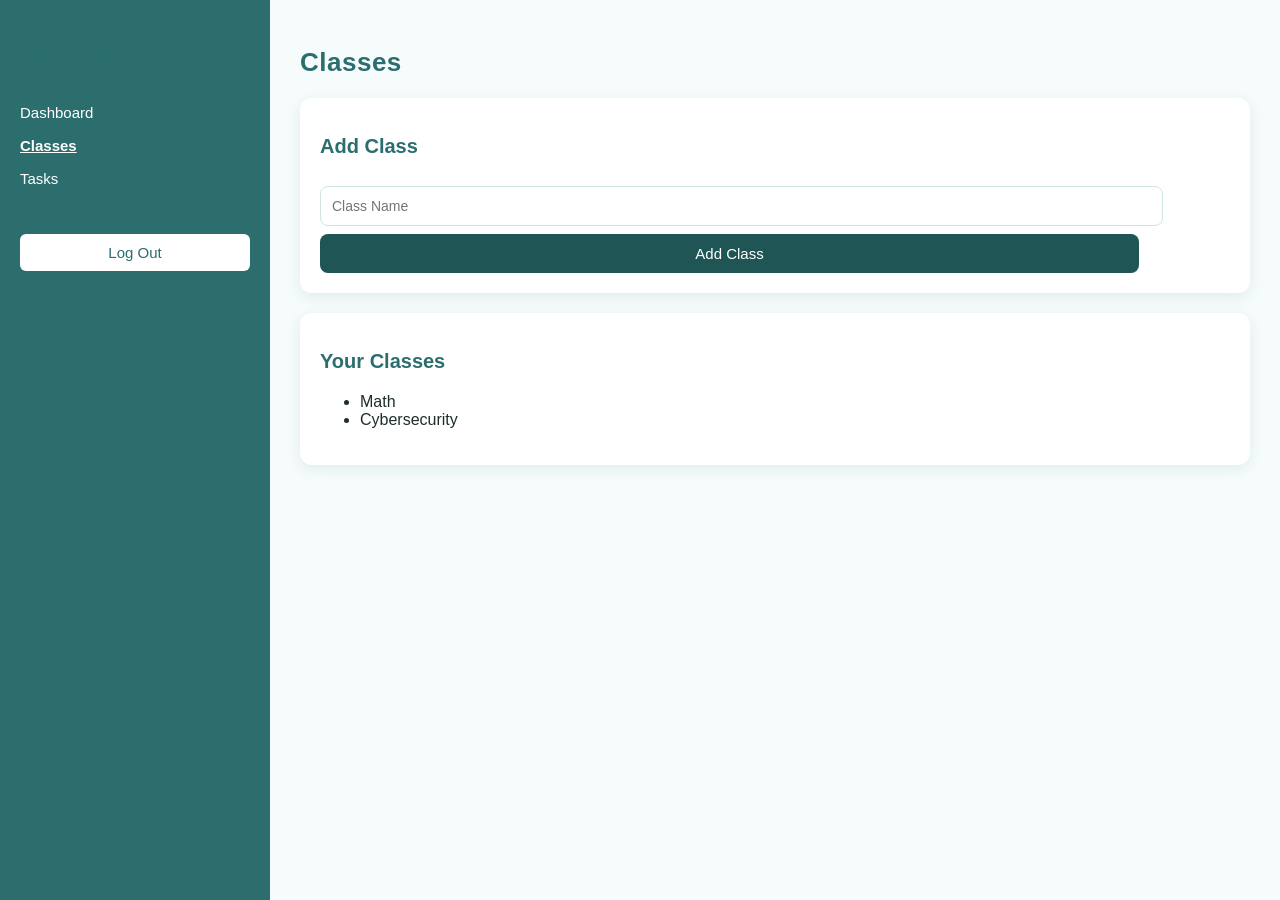
==== web-app/classes-page.html @ 4fe6db79 "initial clean project commit" ====
<!DOCTYPE html>
<html lang="en">
<head>
  <meta charset="UTF-8">
  <title>Classes</title>
  <link rel="stylesheet" href="styles.css">
</head>
<body>

<div class="dashboard-page">

  <div class="sidebar">
    <h2 class="logo">Study Planner</h2>

    <ul class="nav-links">
      <li><a href="dashboard.html">Dashboard</a></li>
      <li><a href="classes.html" class="active">Classes</a></li>
      <li><a href="tasks.html">Tasks</a></li>
    </ul>

    <button class="logout-btn" onclick="logout()">Log Out</button>
  </div>

  <div class="main-content">
    <h1>Classes</h1>

    <div class="dashboard-box">
      <h2>Add Class</h2>

      <input type="text" placeholder="Class Name" id="className">
      <button onclick="addClass()">Add Class</button>
    </div>

    <div class="dashboard-box">
      <h2>Your Classes</h2>
      <ul id="classList">
        <li>Math</li>
        <li>Cybersecurity</li>
      </ul>
    </div>
  </div>

</div>

<script src="app.js"></script>
</body>
</html>
---- web-app/styles.css ----
/* GLOBAL */
body {
  margin: 0;
  font-family: 'Poppins', sans-serif;
  background: #dff5f5;
  color: #1f2d2d;
}

/* LOGIN / SIMPLE PAGES */
.login-container {
  width: 340px;
  margin: 120px auto;
  padding: 35px 30px;
  background: #ffffff;
  border-radius: 14px;
  text-align: center;
  box-shadow: 0px 8px 25px rgba(44, 110, 110, 0.15);
}

/* HEADINGS */
h1 {
  font-size: 26px;
  margin-bottom: 10px;
  color: #2c6e6e;
  letter-spacing: 0.5px;
}

h2 {
  font-size: 20px;
  margin-bottom: 20px;
  color: #2c6e6e;
}

/* SMALL TEXT */
.subtitle {
  font-size: 14px;
  color: #6b8f8f;
  margin-bottom: 20px;
}

/* INPUTS */
input, select {
  width: 90%;
  padding: 11px;
  margin: 8px 0;
  border: 1px solid #d0e4e4;
  border-radius: 8px;
  font-size: 14px;
  outline: none;
}

input:focus {
  border-color: #2c6e6e;
}

input, select {
  width: 90%;
  padding: 11px;
  margin: 8px 0;
  border: 1px solid #d0e4e4;
  border-radius: 8px;
  font-size: 14px;
  outline: none;
  font-family: 'Poppins', sans-serif;
}

/* PASSWORD */
.password-container {
  position: relative;
}

.password-container span {
  position: absolute;
  right: 20px;
  top: 14px;
  font-size: 12px;
  cursor: pointer;
  color: #2c6e6e;
}

/* LINKS */
.forgot-password {
  font-size: 13px;
  margin-top: 4px;
  margin-bottom: 15px;
  color: #2c6e6e;
  cursor: pointer;
}

.forgot-password:hover {
  text-decoration: underline;
}

.register-link {
  font-size: 13px;
  margin-top: 15px;
}

.register-link span {
  color: #2c6e6e;
  cursor: pointer;
}

.register-link span:hover {
  text-decoration: underline;
}

/* BUTTON */
button {
  width: 90%;
  padding: 11px;
  background: #1f5555; /* darker teal */
  color: white;
  border: none;
  border-radius: 8px;
  font-size: 15px;
  font-weight: 500;
  cursor: pointer;
  transition: 0.2s;
}

button:hover {
  background: #174444; /* even darker on hover */
}

/* DASHBOARD LAYOUT */
.dashboard-page {
  display: flex;
  min-height: 100vh;
}

/* SIDEBAR */
.sidebar {
  width: 230px;
  background: #2c6e6e;
  color: white;
  padding: 30px 20px;
}

.logo {
  font-size: 22px;
  margin-bottom: 30px;
}

/* NAV */
.nav-links {
  list-style: none;
  padding: 0;
}

.nav-links li {
  margin-bottom: 15px;
}

.nav-links a {
  color: white;
  text-decoration: none;
  font-size: 15px;
}

.nav-links a.active {
  font-weight: bold;
  text-decoration: underline;
}

/* LOGOUT BUTTON */
.logout-btn {
  margin-top: 30px;
  padding: 10px;
  width: 100%;
  background: white;
  color: #2c6e6e;
  border-radius: 6px;
}

/* MAIN */
.main-content {
  flex: 1;
  padding: 30px;
  background: #f6fbfb;
}

/* TOPBAR */
.topbar h1 {
  margin: 0;
}

.topbar p {
  margin-top: 5px;
  color: #6b8f8f;
}

/* CARDS */
.summary-cards {
  display: flex;
  gap: 20px;
  margin-top: 25px;
  margin-bottom: 30px;
}

.card {
  background: white;
  padding: 20px;
  border-radius: 12px;
  flex: 1;
  box-shadow: 0px 4px 14px rgba(44, 110, 110, 0.1);
}

.card h3 {
  margin: 0;
  font-size: 14px;
}

.card p {
  font-size: 26px;
  margin-top: 10px;
  font-weight: bold;
}

/* BOXES */
.dashboard-box {
  background: white;
  padding: 20px;
  border-radius: 12px;
  margin-top: 20px;
  box-shadow: 0px 4px 14px rgba(44, 110, 110, 0.1);
}
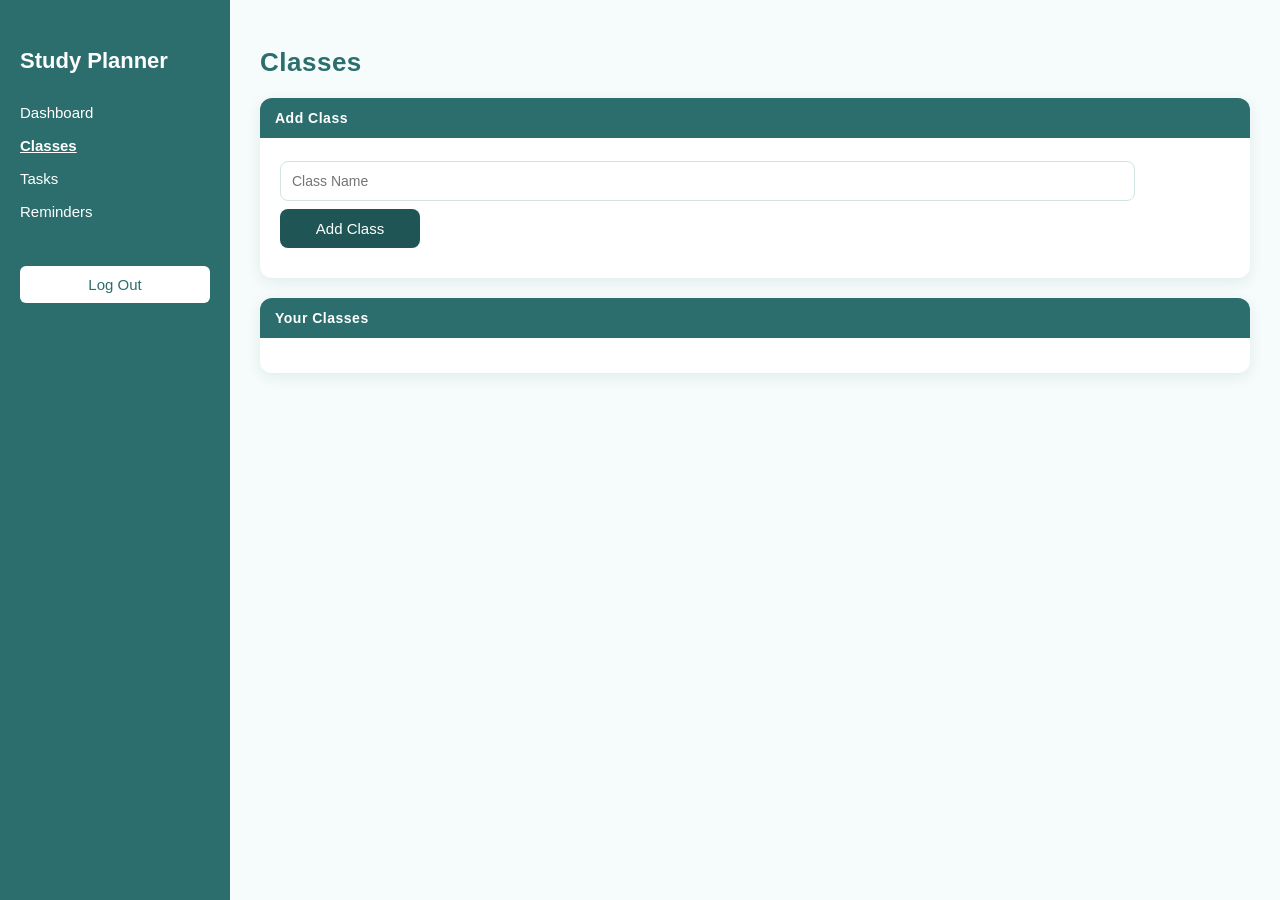
==== commit fecf4364: "updated web-app frontend (dashboard, reminders, tasks fixes)" ====
--- a/web-app/classes-page.html
+++ b/web-app/classes-page.html
@@ -2,46 +2,47 @@
 <html lang="en">
 <head>
   <meta charset="UTF-8">
+  <meta name="viewport" content="width=device-width, initial-scale=1.0">
   <title>Classes</title>
   <link rel="stylesheet" href="styles.css">
 </head>
 <body>
 
-<div class="dashboard-page">
+  <div class="dashboard-page">
 
-  <div class="sidebar">
-    <h2 class="logo">Study Planner</h2>
+    <div class="sidebar">
+      <h2 class="logo">Study Planner</h2>
 
-    <ul class="nav-links">
-      <li><a href="dashboard.html">Dashboard</a></li>
-      <li><a href="classes.html" class="active">Classes</a></li>
-      <li><a href="tasks.html">Tasks</a></li>
-    </ul>
+      <ul class="nav-links">
+        <li><a href="dashboard.html">Dashboard</a></li>
+        <li><a href="classes-page.html" class="active">Classes</a></li>
+        <li><a href="task-list.html">Tasks</a></li>
+        <li><a href="reminders.html">Reminders</a></li>
+      </ul>
 
-    <button class="logout-btn" onclick="logout()">Log Out</button>
+      <button class="logout-btn" onclick="logout()">Log Out</button>
+    </div>
+
+    <div class="main-content">
+      <h1>Classes</h1>
+
+      <div class="dashboard-box">
+        <h2>Add Class</h2>
+
+        <input type="text" placeholder="Class Name" id="className">
+        <button type="button" onclick="addClass()">Add Class</button>
+
+        <p id="classMessage"></p>
+      </div>
+
+      <div class="dashboard-box">
+        <h2>Your Classes</h2>
+        <ul id="classList"></ul>
+      </div>
+    </div>
+
   </div>
 
-  <div class="main-content">
-    <h1>Classes</h1>
-
-    <div class="dashboard-box">
-      <h2>Add Class</h2>
-
-      <input type="text" placeholder="Class Name" id="className">
-      <button onclick="addClass()">Add Class</button>
-    </div>
-
-    <div class="dashboard-box">
-      <h2>Your Classes</h2>
-      <ul id="classList">
-        <li>Math</li>
-        <li>Cybersecurity</li>
-      </ul>
-    </div>
-  </div>
-
-</div>
-
-<script src="app.js"></script>
+  <script src="app.js"></script>
 </body>
 </html>
--- a/web-app/styles.css
+++ b/web-app/styles.css
@@ -1,4 +1,4 @@
-/* GLOBAL */
+/* ===================== GLOBAL ===================== */
 body {
   margin: 0;
   font-family: 'Poppins', sans-serif;
@@ -6,7 +6,7 @@
   color: #1f2d2d;
 }
 
-/* LOGIN / SIMPLE PAGES */
+/* ===================== LOGIN / SIMPLE PAGES ===================== */
 .login-container {
   width: 340px;
   margin: 120px auto;
@@ -17,7 +17,7 @@
   box-shadow: 0px 8px 25px rgba(44, 110, 110, 0.15);
 }
 
-/* HEADINGS */
+/* ===================== HEADINGS ===================== */
 h1 {
   font-size: 26px;
   margin-bottom: 10px;
@@ -31,29 +31,16 @@
   color: #2c6e6e;
 }
 
-/* SMALL TEXT */
+/* ===================== SMALL TEXT ===================== */
 .subtitle {
   font-size: 14px;
   color: #6b8f8f;
   margin-bottom: 20px;
 }
 
-/* INPUTS */
-input, select {
-  width: 90%;
-  padding: 11px;
-  margin: 8px 0;
-  border: 1px solid #d0e4e4;
-  border-radius: 8px;
-  font-size: 14px;
-  outline: none;
-}
-
-input:focus {
-  border-color: #2c6e6e;
-}
-
-input, select {
+/* ===================== INPUTS ===================== */
+input,
+select {
   width: 90%;
   padding: 11px;
   margin: 8px 0;
@@ -62,9 +49,15 @@
   font-size: 14px;
   outline: none;
   font-family: 'Poppins', sans-serif;
-}
-
-/* PASSWORD */
+  box-sizing: border-box;
+}
+
+input:focus,
+select:focus {
+  border-color: #2c6e6e;
+}
+
+/* ===================== PASSWORD ===================== */
 .password-container {
   position: relative;
 }
@@ -78,7 +71,7 @@
   color: #2c6e6e;
 }
 
-/* LINKS */
+/* ===================== LINKS ===================== */
 .forgot-password {
   font-size: 13px;
   margin-top: 4px;
@@ -105,11 +98,11 @@
   text-decoration: underline;
 }
 
-/* BUTTON */
+/* ===================== BUTTONS ===================== */
 button {
   width: 90%;
   padding: 11px;
-  background: #1f5555; /* darker teal */
+  background: #1f5555;
   color: white;
   border: none;
   border-radius: 8px;
@@ -117,35 +110,39 @@
   font-weight: 500;
   cursor: pointer;
   transition: 0.2s;
+  font-family: 'Poppins', sans-serif;
 }
 
 button:hover {
-  background: #174444; /* even darker on hover */
-}
-
-/* DASHBOARD LAYOUT */
+  background: #174444;
+}
+
+/* ===================== DASHBOARD LAYOUT ===================== */
 .dashboard-page {
   display: flex;
   min-height: 100vh;
 }
 
-/* SIDEBAR */
+/* ===================== SIDEBAR ===================== */
 .sidebar {
   width: 230px;
   background: #2c6e6e;
   color: white;
   padding: 30px 20px;
+  box-sizing: border-box;
 }
 
 .logo {
   font-size: 22px;
   margin-bottom: 30px;
-}
-
-/* NAV */
+  color: white;
+}
+
+/* ===================== NAV ===================== */
 .nav-links {
   list-style: none;
   padding: 0;
+  margin: 0;
 }
 
 .nav-links li {
@@ -163,7 +160,7 @@
   text-decoration: underline;
 }
 
-/* LOGOUT BUTTON */
+/* ===================== LOGOUT BUTTON ===================== */
 .logout-btn {
   margin-top: 30px;
   padding: 10px;
@@ -173,14 +170,19 @@
   border-radius: 6px;
 }
 
-/* MAIN */
+.logout-btn:hover {
+  background: #f2fdfd;
+}
+
+/* ===================== MAIN ===================== */
 .main-content {
   flex: 1;
   padding: 30px;
   background: #f6fbfb;
-}
-
-/* TOPBAR */
+  box-sizing: border-box;
+}
+
+/* ===================== TOPBAR ===================== */
 .topbar h1 {
   margin: 0;
 }
@@ -190,14 +192,17 @@
   color: #6b8f8f;
 }
 
-/* CARDS */
-.summary-cards {
+/* ===================== SUMMARY CARDS ===================== */
+.summary-cards,
+.dashboard-cards {
   display: flex;
   gap: 20px;
   margin-top: 25px;
   margin-bottom: 30px;
-}
-
+  flex-wrap: wrap;
+}
+
+/* ===================== GENERIC CARD ===================== */
 .card {
   background: white;
   padding: 20px;
@@ -217,11 +222,203 @@
   font-weight: bold;
 }
 
-/* BOXES */
+/* ===================== DASHBOARD BOXES ===================== */
 .dashboard-box {
   background: white;
   padding: 20px;
   border-radius: 12px;
   margin-top: 20px;
   box-shadow: 0px 4px 14px rgba(44, 110, 110, 0.1);
+  box-sizing: border-box;
+}
+
+.dashboard-cards .dashboard-box,
+.summary-cards .dashboard-box {
+  flex: 1;
+  min-width: 220px;
+  margin-top: 0;
+  padding-top: 0;
+}
+
+/* Blue header section on each dashboard box */
+.dashboard-box h2 {
+  background: #2c6e6e;
+  color: white;
+  padding: 12px 15px;
+  margin: -20px -20px 15px -20px;
+  border-top-left-radius: 12px;
+  border-top-right-radius: 12px;
+  font-size: 14px;
+  letter-spacing: 0.5px;
+}
+
+/* Bigger numbers for dashboard totals */
+.dashboard-box p {
+  font-size: 34px;
+  font-weight: 700;
+  color: #1f5555;
+  text-align: center;
+  margin: 10px 0 5px;
+}
+
+/* Optional slight color difference across top stat cards */
+.dashboard-cards .dashboard-box:nth-child(1) h2,
+.summary-cards .dashboard-box:nth-child(1) h2 {
+  background: #2c6e6e;
+}
+
+.dashboard-cards .dashboard-box:nth-child(2) h2,
+.summary-cards .dashboard-box:nth-child(2) h2 {
+  background: #3c8585;
+}
+
+.dashboard-cards .dashboard-box:nth-child(3) h2,
+.summary-cards .dashboard-box:nth-child(3) h2 {
+  background: #4b9999;
+}
+
+/* ===================== LISTS INSIDE BOXES ===================== */
+.dashboard-box ul {
+  margin: 0;
+  padding-left: 20px;
+}
+
+.dashboard-box li {
+  margin-bottom: 10px;
+  color: #355555;
+}
+
+/* ===================== TABLES ===================== */
+table {
+  width: 100%;
+  border-collapse: collapse;
+  margin-top: 15px;
+  background: white;
+  table-layout: fixed;
+}
+
+thead {
+  background-color: #eaf6f6;
+}
+
+th,
+td {
+  padding: 14px 16px;
+  text-align: left;
+  border-bottom: 1px solid #dfeeee;
+  word-wrap: break-word;
+  vertical-align: middle;
+}
+
+th {
+  font-weight: 600;
+  color: #1f5555;
+}
+
+/* Task table column widths */
+th:nth-child(1),
+td:nth-child(1) {
+  width: 28%;
+}
+
+th:nth-child(2),
+td:nth-child(2) {
+  width: 20%;
+}
+
+th:nth-child(3),
+td:nth-child(3) {
+  width: 20%;
+}
+
+th:nth-child(4),
+td:nth-child(4) {
+  width: 14%;
+}
+
+th:nth-child(5),
+td:nth-child(5) {
+  width: 18%;
+}
+
+tbody tr:hover {
+  background-color: #f7fcfc;
+}
+
+/* Buttons inside tables should not stretch */
+td button {
+  width: auto;
+  padding: 8px 14px;
+  margin-right: 6px;
+  font-size: 13px;
+}
+
+/* Page action buttons like Add Task / Add Reminder */
+.dashboard-box > button,
+.dashboard-box > .button-row button {
+  max-width: 200px;
+  width: auto;
+  min-width: 140px;
+}
+
+/* Keeps wide tables usable on smaller screens */
+.table-wrapper {
+  overflow-x: auto;
+}
+
+/* ===================== FORM MESSAGES ===================== */
+#taskMessage,
+#classMessage,
+#reminderMessage,
+#registerMessage,
+#error {
+  margin-top: 10px;
+  font-size: 14px;
+}
+
+/* ===================== RESPONSIVE ===================== */
+@media (max-width: 900px) {
+  .dashboard-page {
+    flex-direction: column;
+  }
+
+  .sidebar {
+    width: 100%;
+  }
+
+  .main-content {
+    padding: 20px;
+  }
+
+  .dashboard-cards,
+  .summary-cards {
+    flex-direction: column;
+  }
+
+  .dashboard-cards .dashboard-box,
+  .summary-cards .dashboard-box {
+    min-width: unset;
+  }
+}
+
+@media (max-width: 600px) {
+  .login-container {
+    width: 90%;
+    margin: 60px auto;
+    padding: 25px 20px;
+  }
+
+  input,
+  select,
+  button {
+    width: 100%;
+  }
+
+  .logout-btn {
+    width: 100%;
+  }
+
+  td button {
+    width: auto;
+  }
 }
